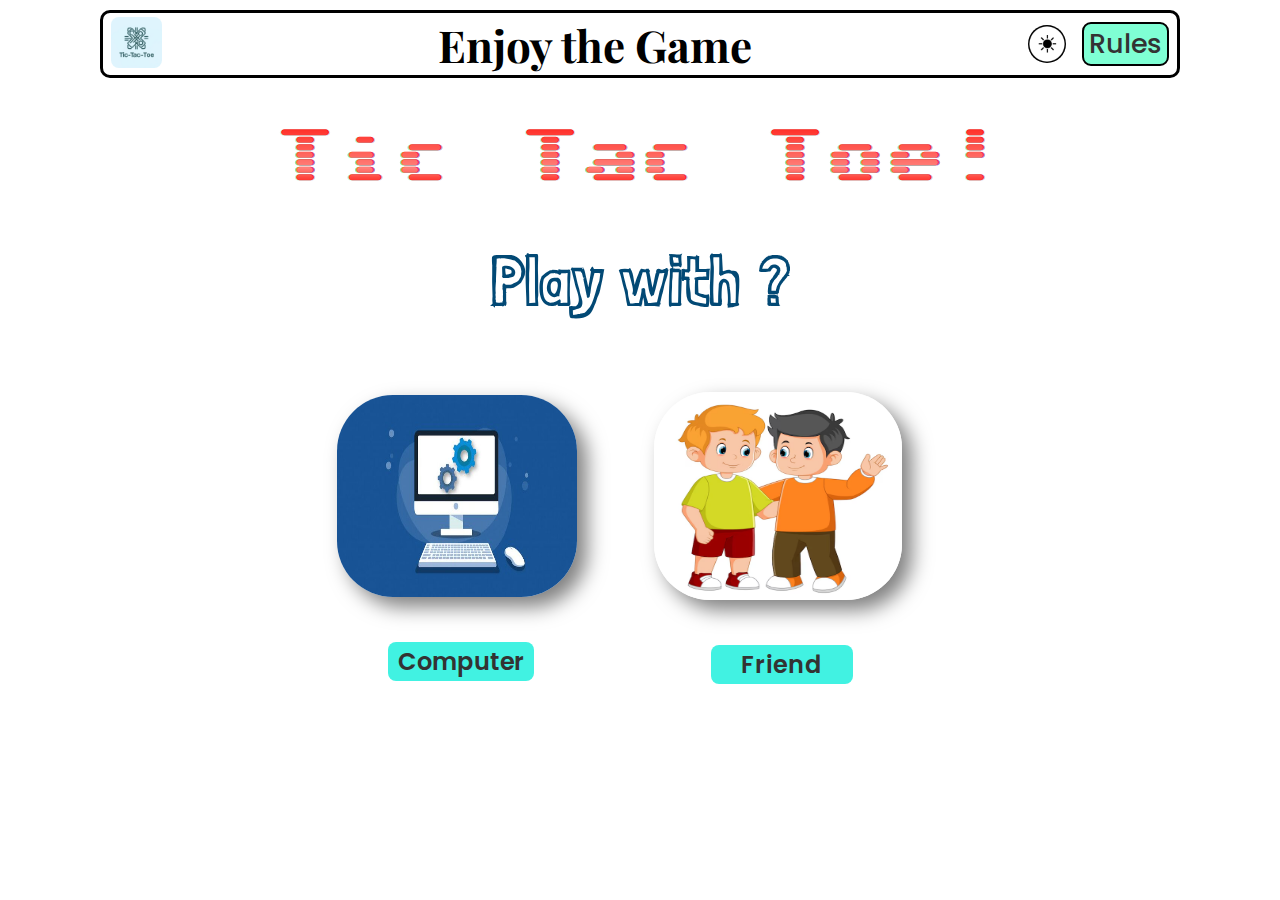
==== index.html @ 523e8dd3 "updated version" ====
<!DOCTYPE html>
<html lang="en">
  <head>
    <meta charset="UTF-8" />
    <meta name="viewport" content="width=device-width, initial-scale=1.0" />
    <title>Document</title>
    <link rel="icon" href="icon.png" type="image/x-png" />
    <link rel="stylesheet" href="style1.css" />
  </head>
  <body class="body">
    <nav>
      <ul>
        <li><img src="tlogo.webp" alt="tic tac toe logo" class="logo" /></li>
        <li class="enjoy"><b id="enjoy">Enjoy the Game</b></li>
        <li class="rightNav">
          <img id="mode" src="mode6.png" alt="mode" />
          <a class="ruleButton" href="rules.html">Rules</a>
        </li>
      </ul>
    </nav>
    <h1>tic tac toe!</h1>

    <h3>Play with ?</h3>
    <div class="image-container">
      <div class="item">
        <a href="computer.html">
          <img src="computer.jpg" alt="computer image" class="computer"
        /></a>
        <a href="computer.html"><span class="computerText">Computer</span></a>
      </div>
      <div class="item">
        <a href="friend.html"
          ><img src="friend.avif" alt="friend image" class="friend"
        /></a>
        <a href="friend.html"><span class="friendText">Friend</span></a>
      </div>
    </div>

    <script src="scriptHome.js"></script>
  </body>
</html>
---- style1.css ----
@import url("https://fonts.googleapis.com/css2?family=Playfair+Display:ital,wght@0,400..900;1,400..900&display=swap");
@import url("https://fonts.googleapis.com/css2?family=Poppins:ital,wght@0,100;0,200;0,300;0,400;0,500;0,600;0,700;0,800;0,900;1,100;1,200;1,300;1,400;1,500;1,600;1,700;1,800;1,900&display=swap");
@import url("https://fonts.googleapis.com/css2?family=Sixtyfour+Convergence&display=swap");
@import url("https://fonts.googleapis.com/css2?family=Londrina+Sketch&display=swap");

* {
  margin: 0px;
  padding: 0px;
  box-sizing: border-box;
}

body {
  font-family: "Poppins", Arial, sans-serif;
  background-color: #ffffff;
  align-items: center;
}
nav {
  margin-top: 5px;
}
nav ul {
  display: flex;
  justify-content: space-between;
  list-style-type: none;
  align-items: center;
  margin: 10px 100px 10px 100px;
  border: 3px solid black;
  padding: 0 0.5rem;
  border-radius: 10px;
  position: relative;
}

.ruleButton {
  font-size: 27px;
  font-family: "Poppins";
  background-color: aquamarine;
  border-radius: 9px;
  padding: 0px 5px;
  border: 2px solid black;
  font-weight: 500;
}

ul #mode {
  background-color: transparent;
  border: none;
}

ul #mode img {
  height: 41px;
  width: 41px;
}

ul .logo {
  height: 51px;
  width: 51px;
  border-radius: 8px;
  margin-top: 4px;
}

ul .enjoy {
  text-align: center;
  font-size: 44px;
  font-family: "Playfair Display", serif;
}

.rightNav {
  display: flex;
  justify-content: center;
  align-items: center;
  gap: 1rem;
}

img {
  height: 38px;
  width: 38px;
  border-radius: 50%;
}

h1 {
  font-size: 60px;
  color: #625858;
  text-transform: capitalize;
  margin-bottom: 10px;
  text-align: center;
  justify-content: center;
  word-spacing: 5px;
  margin-top: 50px;
  font-family: "Sixtyfour Convergence", sans-serif;
}

h3 {
  font-size: 24px;
  color: #024975;
  margin: 50px;
  text-align: center;
  font-size: 70px;
  word-spacing: 5px;
  font-family: "Londrina Sketch", cursive;
}

span {
  font-family: "Poppins", "Lucida Sans Regular", "Lucida Grande",
    "Lucida Sans Unicode", Geneva, Verdana, sans-serif;
  font-size: 24px;
  color: #333;
  margin: 15px 10px;
  text-align: center;
  display: flex;
  justify-content: center;
  margin-left: 51px;
  margin-right: 90px;
  background-color: #41f2e2;
  font-weight: 600;
  border-radius: 5px;
  border-color: #333;
  padding: 2px 10px;
  border-radius: 8px;
}

a {
  text-decoration: none;
  color: #333;
}

.computer {
  height: 202px;
  width: 240px;
  border-radius: 56px;
  margin-top: 20px;
  box-shadow: 10px 10px 20px rgba(0, 0, 0, 0.5);
}

.friend {
  height: 208px;
  width: 248px;
  border-radius: 56px;
  margin-top: 20px;
  box-shadow: 10px 10px 20px rgba(0, 0, 0, 0.5);
}

div {
  display: flex;
  justify-content: center;
  gap: 30px;
}

.friendText {
  letter-spacing: 1px;
  margin-left: 57px;
  padding: 2px 30px;
}

.image-container {
  display: flex;
  justify-content: center;
  align-items: center;
}

.item {
  text-align: center;
  flex-direction: column;
}

.item img {
  display: block;
  max-width: 100%;
  margin-bottom: 0px;
}

@media screen and (max-width: 900px) {
  nav ul .enjoy {
    font-size: 30px;
  }
  h1 {
    font-size: 45px;
  }
  h3 {
    font-size: 64px;
  }
  img {
    height: 32px;
    width: 32px;
  }
  nav ul .logo {
    height: 35px;
    width: 35px;
  }
  ul .ruleButton {
    right: 3px;
    font-size: 20px;
    font-weight: 500;
    margin: 4px;
  }
  .rightNav {
    gap: 5px;
  }
}

@media screen and (max-width: 800px) {
  h1 {
    font-size: 38px;
  }
  div .computerText {
    margin-left: 90px;
  }
  .friendText {
    margin-left: 44px;
    padding: 2px 26px;
  }
  h3 {
    font-size: 50px;
  }
  .computer {
    height: 181px;
    width: 226px;
    margin-left: 50px;
    border-radius: 25px;
  }
  .friend {
    height: 181px;
    width: 226px;
    border-radius: 25px;
  }

  ul .ruleButton {
    right: 3px;
    font-size: 20px;
    font-weight: 500;
    margin: 4px;
  }
}

@media screen and (max-width: 700px) {
  h1 {
    font-size: 30px;
  }
  nav ul .enjoy {
    font-size: 25px;
  }

  nav ul .logo {
    height: 27px;
    width: 27px;
    left: 4px;
  }

  h3 {
    font-size: 45px;
  }

  img {
    height: 28px;
    width: 28px;
  }
  ul .ruleButton {
    right: 3px;
    font-size: 17px;
    font-weight: 500;
    margin: 3.5px;
  }
  .rightNav {
    gap: 1px;
  }
}

@media screen and (max-width: 600px) {
  h1 {
    font-size: 31px;
    margin: 15px 15px 15px 40px;
  }
  .rightNav {
    gap: 6px;
  }
  div .computerText {
    margin-left: 15px;
  }
  .friendText {
    margin-left: 13px;
    padding: 2px 26px;
  }
  nav ul .enjoy {
    font-size: 23px;
  }
  h3 {
    font-size: 35px;
    margin: 15px 15px 15px 40px;
  }
  nav ul .logo {
    height: 27px;
    width: 27px;
    margin-left: 4px;
  }
  nav ul {
    padding: 0px 2px;
    margin: 2px 20px;
  }
  .item img {
    height: 125px;
    width: 200px;
    justify-content: center;
    margin: 0px;
  }
  .image-container {
    flex-direction: column;
  }
  ul #mode img {
    height: 34px;
    width: 34px;
  }
  img {
    height: 25px;
    width: 25px;
  }
  a span {
    margin: 1px;
    font-size: 24px;
  }
  nav {
    padding: 1px 1px;
  }
  ul .ruleButton {
    right: 3px;
    font-size: 15px;
    font-weight: 600;
    margin: 2.5px 0px;
  }
}

@media screen and (max-width: 500px) {
  h1 {
    font-size: 25px;
    margin: 15px 15px 15px 35px;
  }
  .friendText {
    margin-left: 13px;
    padding: 2px 2px;
    font-size: 18px;
  }
  div .computerText {
    font-size: 18px;
  }
  .rightNav {
    gap: 0px;
  }

  .friend {
    height: 181px;
    width: 226px;
    border-radius: 20px;
  }
  .computer {
    height: 181px;
    width: 226px;
    border-radius: 20px;
  }
  nav ul {
    padding: 0px 2px;
    margin: 2px 10px;
  }

  nav ul .enjoy {
    font-size: 20px;
  }
  h3 {
    font-size: 35px;
    margin: 15px 15px 15px 40px;
  }
  nav ul .logo {
    height: 23px;
    width: 23px;
    left: 4px;
  }
  ul .ruleButton {
    right: 3px;
    font-size: 15px;
    font-weight: 500;
    margin: 2.5px;
  }
}

@media screen and (max-width: 400px) {
  h1 {
    font-size: 21px;
    margin: 10px 10px 10px 30px;
  }

  .friendText {
    margin-left: 8px;
    padding: 1px 1px;
    font-size: 16px;
  }
  div .computerText {
    font-size: 16px;
  }
  nav ul .enjoy {
    font-size: 18px;
  }
  h3 {
    font-size: 29px;
    margin: 10px 10px 10px 30px;
  }
  nav ul .logo {
    height: 20px;
    width: 20px;
    left: 3px;
  }
  .image-container {
    flex-direction: column;
  }
  a span {
    margin: 1px;
    font-size: 20px;
  }
  ul .ruleButton {
    right: 3px;
    font-size: 14px;
    font-weight: 400;
    margin: 2px;
  }
}

@media screen and (max-width: 300px) {
  h1 {
    font-size: 13px;
    margin: 8px 8px 8px 25px;
  }
  .rightNav {
    gap: 1px;
  }
  .friendText {
    margin-left: 5px;
    padding: 0.5px 0.5px;
    font-size: 14px;
  }
  div .computerText {
    font-size: 14px;
  }
  nav ul .enjoy {
    font-size: 16px;
  }
  h3 {
    font-size: 25px;
    margin: 8px 8px 8px 25px;
  }
  nav ul .logo {
    height: 18px;
    width: 18px;
    left: 2px;
  }
  a span {
    margin: 1px;
    font-size: 18px;
  }
  ul .ruleButton {
    right: 3px;
    font-size: 13px;
    font-weight: 400;
    margin: 1.5px;
  }
  .friend,
  .computer {
    height: 160px;
    width: 200px;
  }
}
@media screen and (min-height: 568px) and (max-width: 430px) {
  .image-container {
    margin-top: 5vh;
  }
  h1 {
    margin-top: 5vh;
  }
  h3 {
    font-size: 36px;
    margin-top: 4vh;
  }
  nav {
    margin-top: 2vh;
  }
}
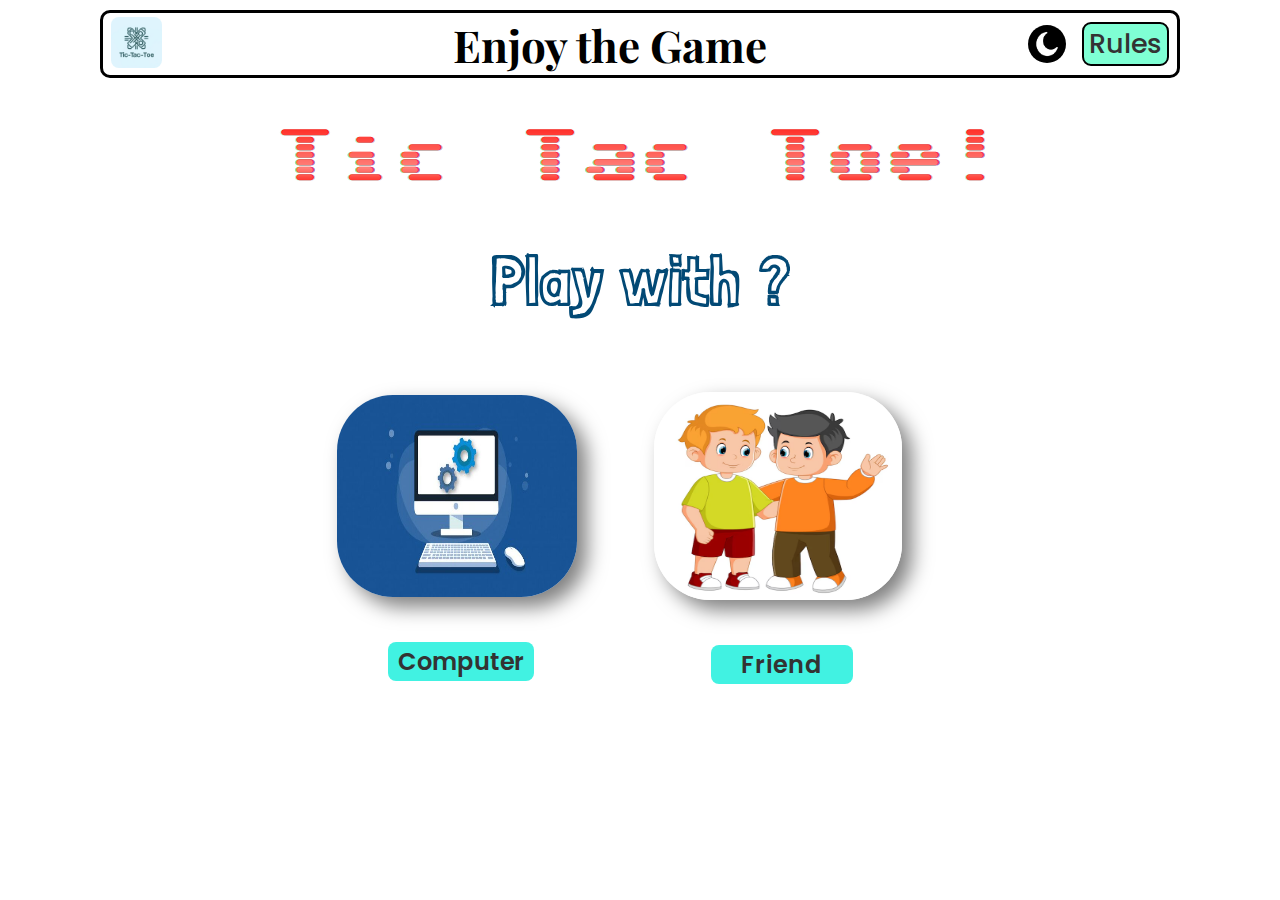
==== commit 23012d69: "changes in js" ====
--- a/index.html
+++ b/index.html
@@ -3,7 +3,7 @@
   <head>
     <meta charset="UTF-8" />
     <meta name="viewport" content="width=device-width, initial-scale=1.0" />
-    <title>Document</title>
+    <title>Tic Tac Toe</title>
     <link rel="icon" href="icon.png" type="image/x-png" />
     <link rel="stylesheet" href="style1.css" />
   </head>
@@ -13,7 +13,7 @@
         <li><img src="tlogo.webp" alt="tic tac toe logo" class="logo" /></li>
         <li class="enjoy"><b id="enjoy">Enjoy the Game</b></li>
         <li class="rightNav">
-          <img id="mode" src="mode6.png" alt="mode" />
+          <img id="mode" src="dark4.png" alt="mode" />
           <a class="ruleButton" href="rules.html">Rules</a>
         </li>
       </ul>
--- a/style1.css
+++ b/style1.css
@@ -28,6 +28,15 @@
   border-radius: 10px;
   position: relative;
 }
+.computerText:hover{
+   background-color:#6ce0d6;
+}
+.friendText:hover{
+     background-color: #6ce0d6;
+}
+.ruleButton:hover{
+   background-color:#00fca7;
+}
 
 .ruleButton {
   font-size: 27px;
@@ -60,6 +69,7 @@
   text-align: center;
   font-size: 44px;
   font-family: "Playfair Display", serif;
+  margin-left:30px;
 }
 
 .rightNav {
@@ -339,7 +349,7 @@
     font-size: 18px;
   }
   .rightNav {
-    gap: 0px;
+    gap: 2px;
   }
 
   .friend {
@@ -390,9 +400,11 @@
   }
   div .computerText {
     font-size: 16px;
-  }
-  nav ul .enjoy {
-    font-size: 18px;
+    margin-left:4px:
+  }
+  nav ul .enjoy {
+    font-size: 19px;
+    margin-left:30px;
   }
   h3 {
     font-size: 29px;
